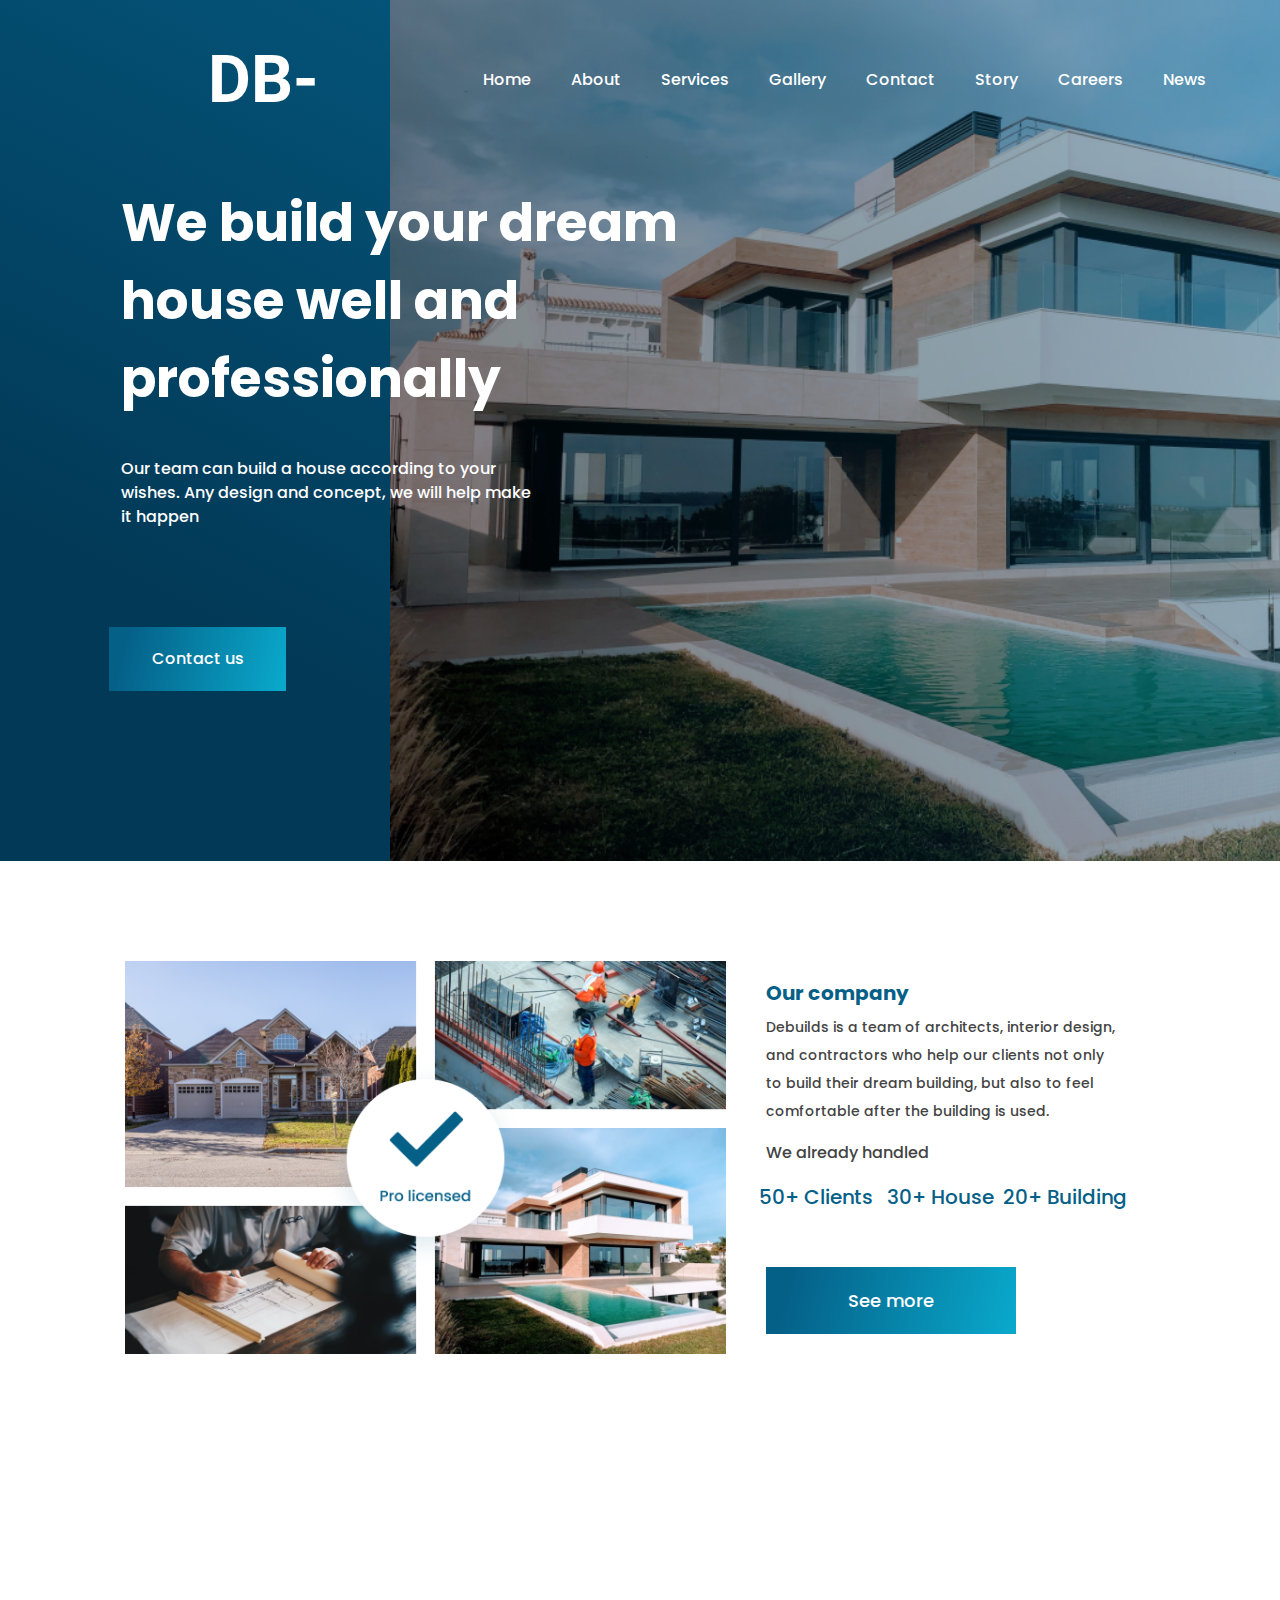
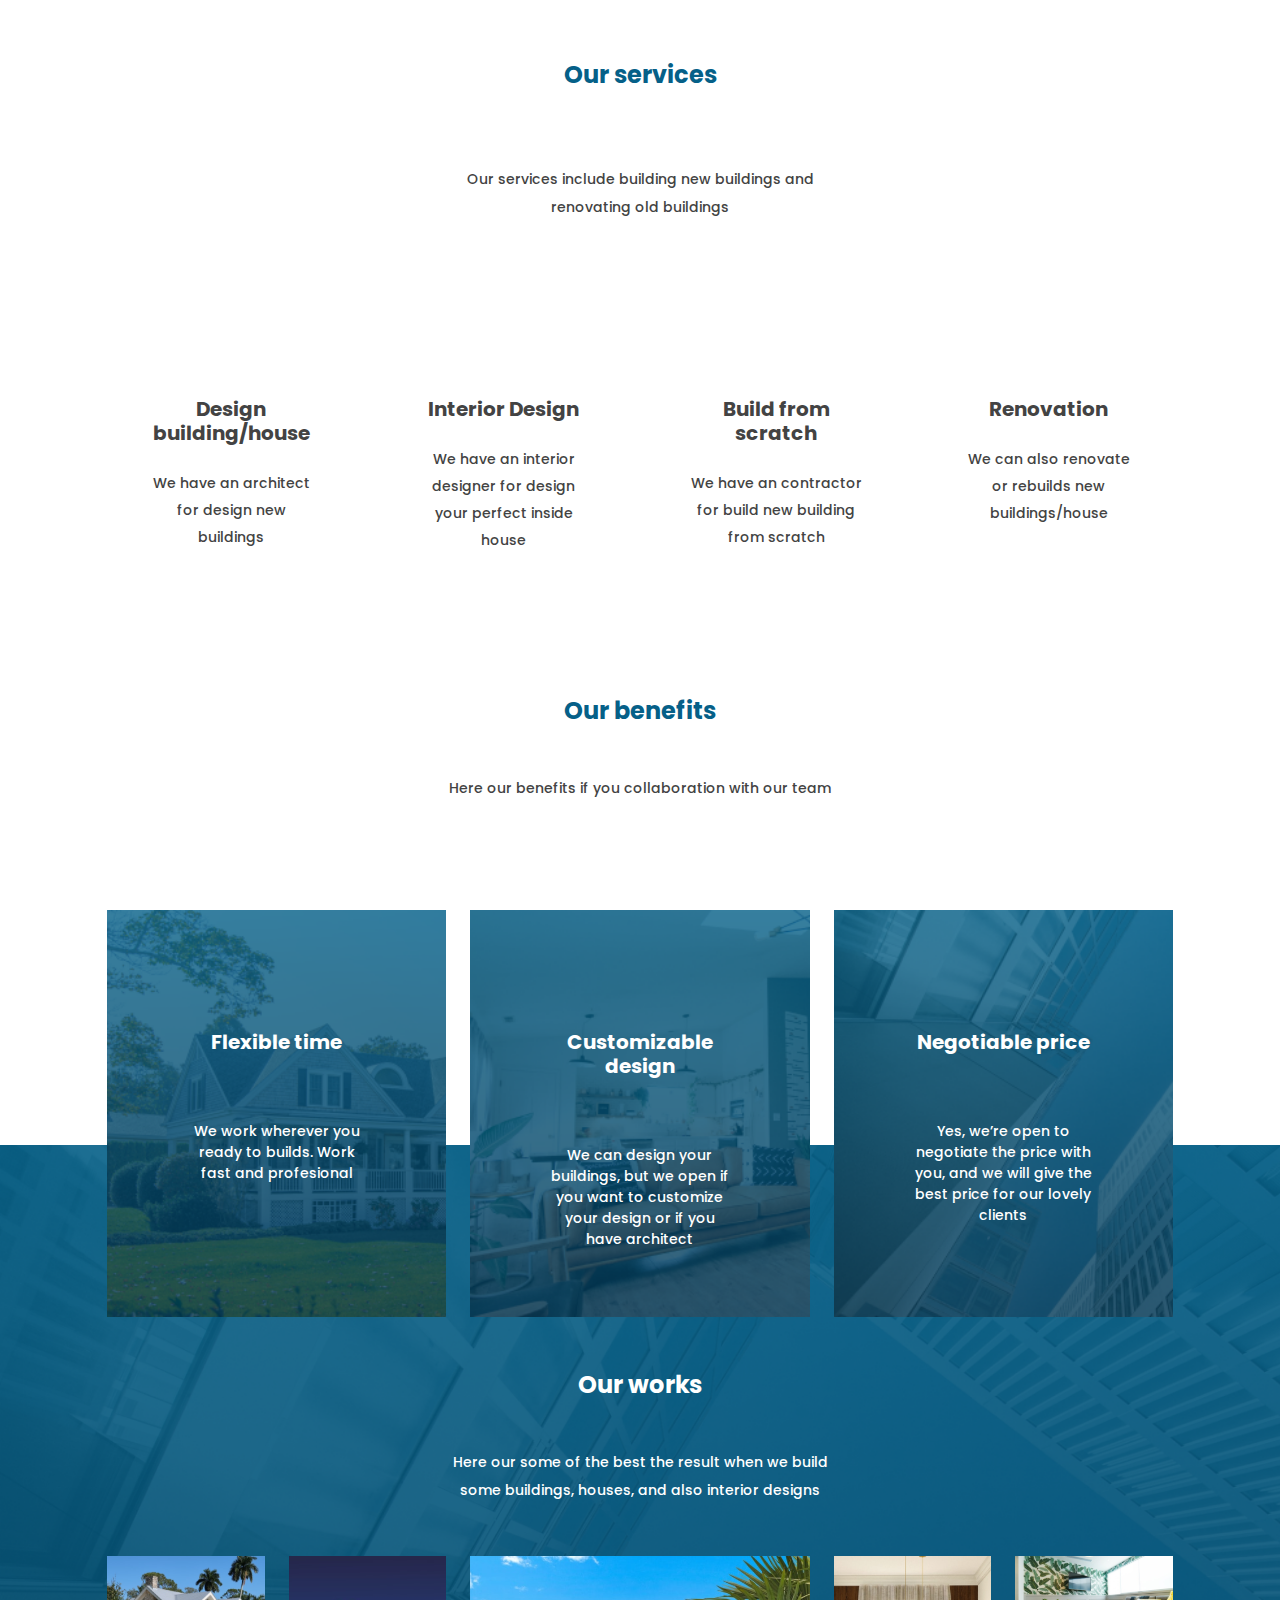
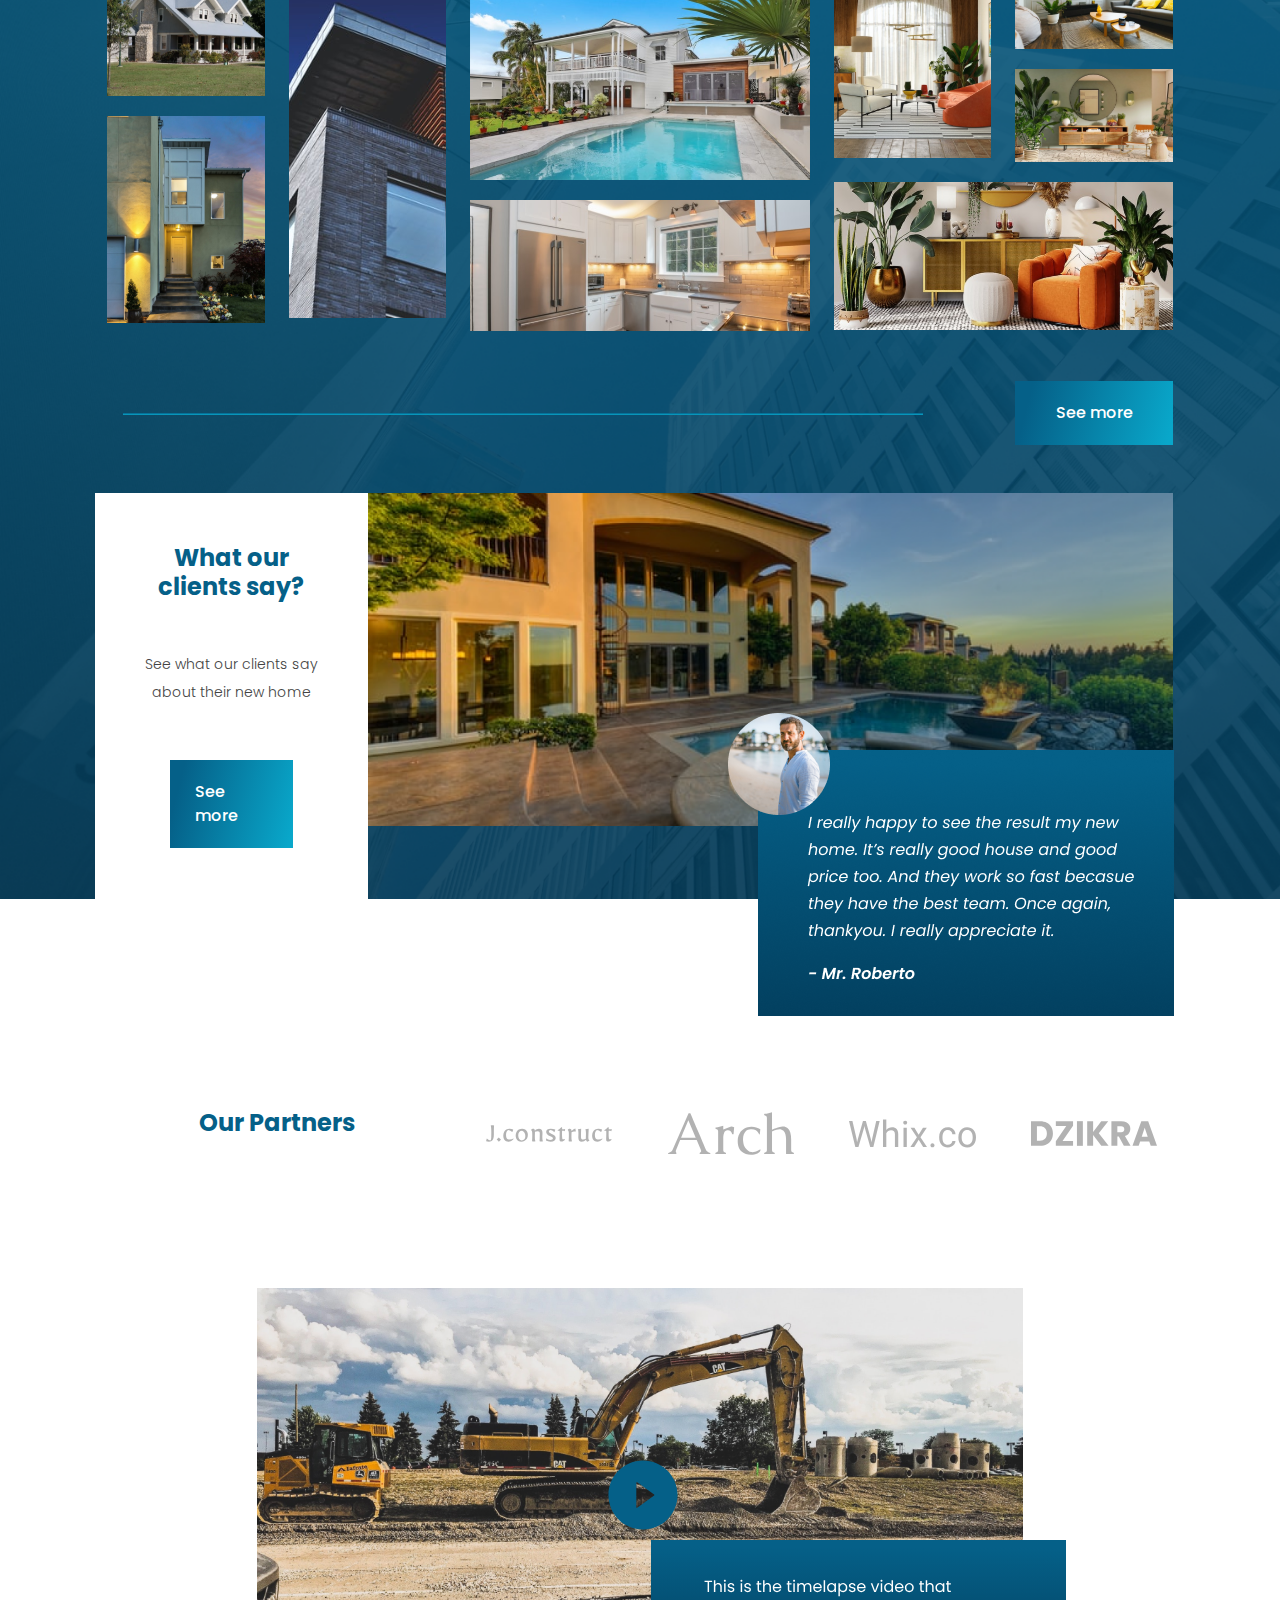
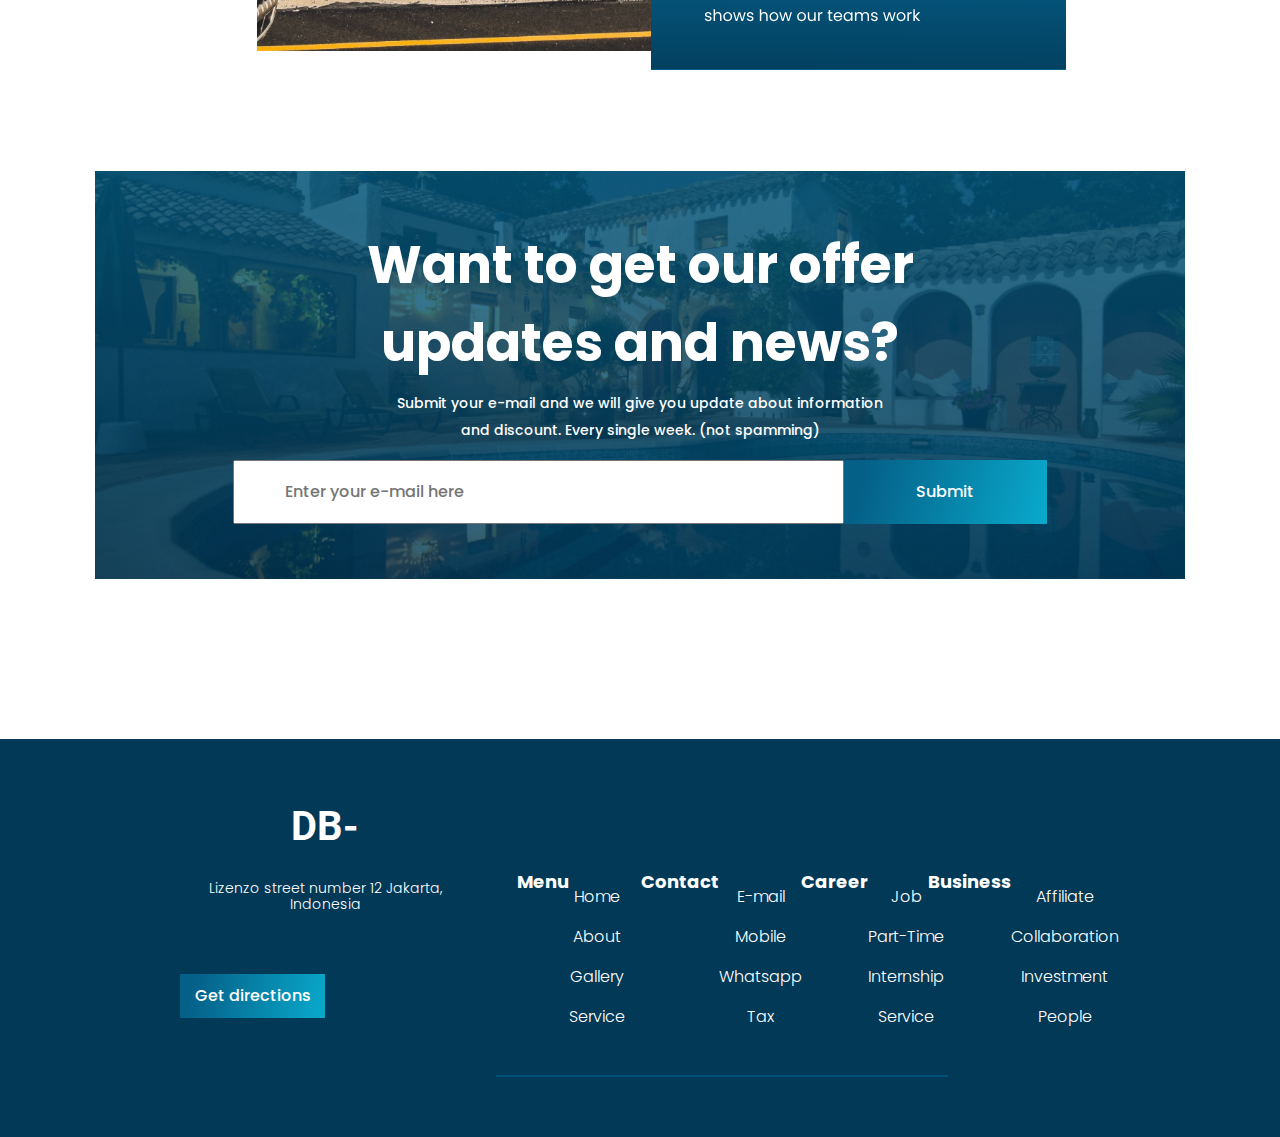
==== index.html @ b229e9e1 "last_save3" ====
<!DOCTYPE html>
<html lang="en">

<head>
    <meta charset="UTF-8">
    <meta http-equiv="X-UA-Compatible" content="IE=edge">
    <meta name="viewport" content="width=device-width, initial-scale=1.0">
    <title>Home</title>
    <link rel="icon" href="images/icon.svg">
    <link rel="stylesheet" href="https://cdnjs.cloudflare.com/ajax/libs/font-awesome/6.1.1/css/all.min.css"
        integrity="sha512-KfkfwYDsLkIlwQp6LFnl8zNdLGxu9YAA1QvwINks4PhcElQSvqcyVLLD9aMhXd13uQjoXtEKNosOWaZqXgel0g=="
        crossorigin="anonymous" referrerpolicy="no-referrer" />
    <link rel="stylesheet" href="css/bootstrap.css">
    <link rel="stylesheet" href="css/style.css">
</head>

<!-- asdasdasd -->

<body>

    <header>
        <div class="bfr w-100 h-100 position-relative">
            <nav class="nav d-flex justify-content-center">
                <div class="desktop-menu">
                    <div class="container-fluid d-flex justify-content-between align-items-center">
                        <div class="icon">DB-</div>
                        <div class="nav-menu">
                            <ul class="d-flex">
                                <li><a href="index.html">Home</a></li>
                                <li><a href="about.html">About</a></li>
                                <li><a href="services.html">Services</a></li>
                                <li><a href="gallery.html">Gallery</a></li>
                                <li><a href="details.html">Contact</a></li>
                                <li><a href="story.html">Story</a></li>
                                <li><a href="career.html">Careers</a></li>
                                <li><a href="news.html">News</a></li>
                            </ul>
                        </div>
                    </div>
                </div>
                <div class="phone-menu container-fluid">
                    <div class="icon">DB-</div>
                    <div class="p-nav">
                        <label for="checkbox"><i class="fa-solid fa-bars"></i></label>
                        <input type="checkbox" name="checkbox" id="checkbox">
                        <div class="p-nav-menu">
                            <ul>
                                <li><a href="index.html">Home</a></li>
                                <li><a href="about.html">About</a></li>
                                <li><a href="services.html">Services</a></li>
                                <li><a href="gallery.html">Gallery</a></li>
                                <li><a href="details.html">Contact</a></li>
                                <li><a href="story.html">Story</a></li>
                                <li><a href="career.html">Careers</a></li>
                                <li><a href="news.html">News</a></li>
                            </ul>
                        </div>
                    </div>
                </div>
            </nav>
            <div id="nav-wd" class="text container-fluid">
                <div class="row flex-column">
                    <div class="col-lg-7 col-md-12">
                        <h1>We build your dream house well and professionally</h1>
                    </div>
                    <div class="col-lg-5 col-md-8">
                        <p>Our team can build a house according to your wishes. Any design and concept, we will help make it
                            happen</p>
                    </div>
                    <div class="col-lg-2 col-md-5 custom-btn"><a href="#">Contact us</a></div>
                </div>
            </div>
        </div>
    </header>

    <section class="company">
        <div class="container-fluid ">
            <div class="row">
                <div class="col-lg-7 col-md-12 col-sm-12">
                    <img src="images/IMG.png" alt="">
                </div>
                <div class="col-lg-5 col-md-12 .col-sm-12">
                    <div class="company-text">
                        <h4 class="big">Our company</h4>
                        <p>Debuilds is a team of architects, interior design, and contractors who help our clients not
                            only to build their dream building, but also to feel comfortable after the building is used.
                        </p>
                        <span>We already handled</span>
                        <div class="row text-center">
                            <div class="col-4 big">
                                <h4>50+ Clients</h4>
                            </div>
                            <div class="col-4 big">
                                <h4>30+ House</h4>
                            </div>
                            <div class="col-4 big">
                                <h4>20+ Building</h4>
                            </div>
                        </div>
                        <div class="custom-btn">See more</div>
                    </div>
                </div>
            </div>
        </div>
    </section>

    <section class="services">
        <div class="container-fluid">
            <div class="row">
                <div class="col-12 text-center">
                    <h4 class="big">Our services</h4>
                </div>
                <div class="text-serv">
                    <p>Our services include building new buildings and renovating old buildings</p>
                </div>
            </div>
            <div class="serv-cards">
                <div class="row">
                    <div class="card col-lg-3 col-md-6 col-sm-12">
                        <div class="logo"><i class="fa-solid fa-pen-ruler"></i></div>
                        <h3>Design building/house</h3>
                        <p>We have an architect for design new buildings</p>
                    </div>
                    <div class="card col-lg-3 col-md-6 col-sm-12">
                        <div class="logo"><i class="fa-solid fa-couch"></i></i></div>
                        <h3>Interior Design</h3>
                        <p>We have an interior designer for design your perfect inside house</p>
                    </div>
                    <div class="card col-lg-3 col-md-6 col-sm-12">
                        <div class="logo"><i class="fa-solid fa-building"></i></div>
                        <h3>Build from scratch</h3>
                        <p>We have an contractor for build new building from scratch</p>
                    </div>
                    <div class="card col-lg-3 col-md-6 col-sm-12">
                        <div class="logo"><i class="fa-solid fa-screwdriver-wrench"></i></div>
                        <h3>Renovation</h3>
                        <p>We can also renovate or rebuilds new buildings/house</p>
                    </div>
                </div>
            </div>
        </div>
    </section>

    <section class="benefits">
        <div class="container-fluid">
            <div class="row">
                <div class="col-12 text-center">
                    <h4 class="big">Our benefits</h4>
                </div>
                <div class="text-serv">
                    <p>Here our benefits if you collaboration with our team</p>
                </div>
            </div>

            <div id="cd-b" class="row">
                <div class="col-md-4 col-sm-12">
                    <div id="cd-1" class="card-ben">
                        <div class="icon-card"><i class="fa-solid fa-circle-check"></i></div>
                        <h4 class="big">Flexible time</h4>
                        <p>We work wherever you ready to builds. Work fast and profesional</p>
                    </div>
                </div>
                <div class="col-md-4 col-sm-12">
                    <div id="cd-2" class="card-ben">
                        <div class="icon-card"><i class="fa-solid fa-circle-check"></i></div>
                        <h4 class="big">Customizable design</h4>
                        <p>We can design your buildings, but we open if you want to customize your design or if you have
                            architect</p>
                    </div>
                </div>
                <div class="col-md-4 col-sm-12">
                    <div id="cd-3" class="card-ben">
                        <div class="icon-card"><i class="fa-solid fa-circle-check"></i></div>
                        <h4 class="big">Negotiable price</h4>
                        <p>Yes, we’re open to negotiate the price with you, and we will give the best price for our
                            lovely clients</p>
                    </div>
                </div>
            </div>
        </div>
    </section>

    <section class="demo">
        <div class="container-fluid">
            <div class="row">
                <div class="col-12 text-center">
                    <h4 class="big">Our works</h4>
                </div>
                <div class="text-serv mb-5">
                    <p>Here our some of the best the result when we build some buildings, houses, and also interior
                        designs</p>
                </div>
            </div>
            <div class="row">
                <div class="col-4">
                    <div class="row">
                        <div id="1st" class="col-6">
                            <div class="row">
                                <div class="col-12"><img src="images/p1.svg" class="w-100" alt=""></div>
                                <div class="col-12 btmbx"><img src="images/p3.svg" class="w-100" alt=""></div>
                            </div>
                        </div>
                        <div class="col-6">
                            <img class="w-100" src="images/p2.svg" alt="">
                        </div>
                    </div>
                </div>
                <div class="col-4">
                    <div class="row">
                        <div class="col-12"><img src="images/p4.svg" class="w-100" alt=""></div>
                        <div class="col-12 btmbx"><img src="images/p5.svg" class="w-100" alt=""></div>
                    </div>
                </div>
                <div class="col-4">
                    <div class="row">
                        <div class="col-6"><img src="images/p6.svg" class="w-100" alt=""></div>
                        <div class="col-6">
                            <div class="row">
                                <div class="col-12"><img src="images/p7.svg" class="w-100" alt=""></div>
                                <div class="col-12 btmbx"><img src="images/p9.svg" class="w-100" alt=""></div>
                            </div>
                        </div>
                        <div class="col-12 btmbx"><img src="images/p8.svg" class="w-100" alt=""></div>
                    </div>
                </div>
            </div>

            <div class="row">
                <div class="col-10"></div>
                <div class="col-2">
                    <div id="btn1" class="custom-btn">See more</div>
                </div>
            </div>

            <div class="demo-banner mt-5">
                <div id="box2" class="row">
                    <div class="col-3">
                        <div id="boxwh" class="row">
                            <div class="col-12 text-center">
                                <h4 class="big">What our clients say?</h4>
                            </div>
                            <div class="text-serv">
                                <p>See what our clients say about their new home</p>
                            </div>
                            <div class="col-12 d-flex justify-content-center">
                                <div class="col-8">
                                    <div class="custom-btn">See more</div>
                                </div>
                            </div>
                        </div>
                    </div>
                    <div id="bannerpht" class="col-9"><img src="images/demobanner.png" class="w-100" alt=""></div>
                </div>
            </div>
        </div>




    </section>

    <section class="partners">
        <div class="container-fluid">
            <div class="row">
                <div class="col-md-4 col-sm-12">
                    <h4>Our Partners</h4>
                </div>
                <div class="col-md-2 col-sm-12 d-flex justify-content-center"><img src="images/J.construct.svg" alt="">
                </div>
                <div class="col-md-2 col-sm-12 d-flex justify-content-center"><img src="images/Arch.svg" alt=""></div>
                <div class="col-md-2 col-sm-12 d-flex justify-content-center"><img src="images/Whix.co.svg" alt="">
                </div>
                <div class="col-md-2 col-sm-12 d-flex justify-content-center"><img src="images/DZIKRA.svg" alt="">
                </div>
            </div>
            <div class="crane"><img id="player" src="images/player.svg" alt=""><img class="w-100" src="images/crane.png"
                    alt=""></div>
        </div>
    </section>

    <section class="email">
        <div class="container-fluid">
            <div class="row">
                <div class="banner-email">
                    <div class="ban-e-h">
                        <h1>Want to get our offer updates and news?</h1>
                    </div>
                    <div class="ban-e-t">
                        <p>Submit your e-mail and we will give you update about information and discount. Every single week.
                            (not spamming)</p>
                    </div>
                        <div id="econt" class="container">
                            <div class="row">
                                <div class="col-9"><input class="h-100 w-100" placeholder="Enter your e-mail here" type="email"></div>
                                <div class="col-3"><div id="ebtn" class="h-100 w-100 custom-btn">Submit</div></div>
                            </div>
                        </div>
                </div>
            </div>
        </div>
    </section>

    <footer>
        <div class="container-fluid">
            <div class="row">
                <div class="col-lg-4 col-md-4 col-sm-12">
                    <div class="footer-logo">
                        <div class="logo">DB-</div>
                        <p>Lizenzo street number 12
                            Jakarta, Indonesia</p>
                            <div class="custom-btn">
                                Get directions
                            </div>
                    </div>
                </div>
                <div id="f-menu" class="col-lg-8 col-md-8 col-sm-12">
                    <div class="row">
                        <div class="col-lg-3 col-md-6 col-sm-12">
                            <h2>Menu</h2>
                            <ul>
                                <li>Home</li>
                                <li>About</li>
                                <li>Gallery</li>
                                <li>Service</li>
                            </ul>
                        </div>
                        <div class="col-lg-3 col-md-6 col-sm-12">
                            <h2>Contact</h2>
                            <ul>
                                <li>E-mail</li>
                                <li>Mobile</li>
                                <li>Whatsapp</li>
                                <li>Tax</li>
                            </ul>
                        </div>
                        <div class="col-lg-3 col-md-6 col-sm-12">
                            <h2>Career</h2>
                            <ul>
                                <li>Job</li>
                                <li>Part-Time</li>
                                <li>Internship</li>
                                <li>Service</li>
                            </ul>
                        </div>
                        <div class="col-lg-3 col-md-6 col-sm-12">
                            <h2>Business</h2>
                            <ul>
                                <li>Affiliate</li>
                                <li>Collaboration</li>
                                <li>Investment</li>
                                <li>People</li>
                            </ul>
                        </div>
                    </div>
                </div>
            </div>
        </div>
    </footer>

</body>

<script src="https://cdn.jsdelivr.net/npm/@popperjs/core@2.9.2/dist/umd/popper.min.js"
    integrity="sha384-IQsoLXl5PILFhosVNubq5LC7Qb9DXgDA9i+tQ8Zj3iwWAwPtgFTxbJ8NT4GN1R8p"
    crossorigin="anonymous"></script>
<script src="https://cdn.jsdelivr.net/npm/bootstrap@5.0.2/dist/js/bootstrap.min.js"
    integrity="sha384-cVKIPhGWiC2Al4u+LWgxfKTRIcfu0JTxR+EQDz/bgldoEyl4H0zUF0QKbrJ0EcQF"
    crossorigin="anonymous"></script>

</html>


<!-- https://www.figma.com/file/3v6UgQ3bYsGcLcWePmoFtA/DB1?node-id=0%3A1 -->
---- css/style.css ----
* {
  margin: 0;
  padding: 0;
  -webkit-box-sizing: border-box;
          box-sizing: border-box;
  text-decoration: none !important;
  list-style: none;
  font-family: Poppins-Medium;
}

@font-face {
  font-family: Roboto-Bold;
  src: url(../fonts/Roboto-Bold.ttf);
}

@font-face {
  font-family: Poppins-Regular;
  src: url(../fonts/Poppins-Regular.ttf);
}

@font-face {
  font-family: Poppins-Medium;
  src: url(../fonts/Poppins-Medium.ttf);
}

@font-face {
  font-family: Poppins-Light;
  src: url(../fonts/Poppins-Light.ttf);
}

@font-face {
  font-family: Poppins-Bold;
  src: url(../fonts/Poppins-Bold.ttf);
}

@font-face {
  font-family: Poppins-Italic;
  src: url(../fonts/Poppins-Italic.ttf);
}

@font-face {
  font-family: Poppins-Bitalic;
  src: url(../fonts/Poppins-BoldItalic.ttf);
}

.big {
  font-size: 24px;
  font-family: Poppins-Bold;
  color: #056088;
}

.custom-btn {
  background: linear-gradient(104.58deg, #056088 10.57%, #09a7ca 96.62%);
  padding: 22px 33px;
  display: -webkit-box;
  display: -ms-flexbox;
  display: flex;
  -webkit-box-pack: center;
      -ms-flex-pack: center;
          justify-content: center;
  cursor: pointer;
}

.custom-btn a {
  color: #fff;
  font-size: 16px;
}

.custom-btn:hover {
  background: linear-gradient(104.58deg, #09a7ca 10.57%, #056088 96.62%);
}

.bg {
  background-size: cover !important;
}

.text-serv {
  display: -webkit-box;
  display: -ms-flexbox;
  display: flex;
  -webkit-box-pack: center;
      -ms-flex-pack: center;
          justify-content: center;
  width: 100%;
  color: #434343;
}

.text-serv p {
  width: 400px;
  text-align: center;
  line-height: 28px;
}

.card-ben {
  height: 100%;
  background: url("../images/ben1.png");
  background-size: cover;
}

.card-ben h4,
.card-ben p,
.card-ben i {
  color: #fff;
}

#cd-2 {
  background: url("../images/ben2.png");
  background-size: cover;
}

#cd-3 {
  background: url("../images/ben3.png");
  background-size: cover;
}

footer {
  background: #023957;
  color: #fff;
}

.about2 {
  background: url("../images/bgabout.png");
  background-size: cover;
}

.about2txt .big {
  color: #fff;
}

.about2txt p {
  color: #fff !important;
}

#career-text i {
  padding-right: 10px;
  color: #434343;
}

#career-text p {
  color: #434343;
}

.bfr {
  padding-bottom: 30px;
}

.bg {
  padding-bottom: 30px;
}

header {
  background: url("../images/header-banner.png");
  background-size: cover;
}

.desktop-menu {
  display: none;
}

.phone-menu {
  display: -webkit-box;
  display: -ms-flexbox;
  display: flex;
  font-size: 45px;
  -webkit-box-pack: justify;
      -ms-flex-pack: justify;
          justify-content: space-between;
  background: linear-gradient(26.47deg, #023957 22.58%, #056088 94.16%);
  color: #fff;
  position: relative;
}

#checkbox {
  display: none;
}

.p-nav-menu {
  display: none;
  font-size: 18px;
  position: absolute;
  left: 0px;
  width: 100%;
}

#checkbox:checked ~ .p-nav-menu {
  display: block !important;
}

.p-nav-menu ul {
  display: -webkit-box;
  display: -ms-flexbox;
  display: flex;
  -webkit-box-orient: vertical;
  -webkit-box-direction: normal;
      -ms-flex-direction: column;
          flex-direction: column;
  width: 100%;
  padding: 0;
  max-height: 0;
  margin: 0;
}

.p-nav-menu ul li {
  display: -webkit-box;
  display: -ms-flexbox;
  display: flex;
  background: linear-gradient(26.47deg, #023957 22.58%, #056088 94.16%);
  padding: 20px 20px;
}

.p-nav-menu ul li a {
  color: #fff;
}

.text {
  background: #0239578f;
  padding: 0 !important;
  display: -webkit-box !important;
  display: -ms-flexbox !important;
  display: flex !important;
  -webkit-box-pack: center !important;
      -ms-flex-pack: center !important;
          justify-content: center !important;
  color: #fff;
}

.text .row {
  width: 100%;
}

.text h1 {
  display: block;
  padding: 25px 0;
}

.text p {
  padding: 15px 0;
}

.serv-cards {
  margin-top: 50px;
}

.card {
  background: linear-gradient(104.58deg, #056088 10.57%, #09a7ca81 96.62%);
  border: 0;
  border-radius: 0;
  margin-top: 5px;
  color: #fff;
}

.card .logo {
  font-size: 30px;
  display: -webkit-box;
  display: -ms-flexbox;
  display: flex;
  -webkit-box-pack: center;
      -ms-flex-pack: center;
          justify-content: center;
  padding: 20px 0;
}

.card h3,
.card p {
  text-align: center;
}

.demo {
  display: none;
}

.banner-email {
  background: url("../images/bgemail.png");
  background-size: cover;
  color: #fff;
}

.banner-email h1 {
  font-family: Poppins-Bold;
  text-align: center;
}

.banner-email p {
  text-align: center;
  font-family: Poppins-Medium;
}

#ebtn {
  margin: 0;
}

#econt [class*="col-"] {
  padding: 0;
}

#econt input::-webkit-input-placeholder {
  padding-left: 50px;
}

#econt input:-ms-input-placeholder {
  padding-left: 50px;
}

#econt input::-ms-input-placeholder {
  padding-left: 50px;
}

#econt input::placeholder {
  padding-left: 50px;
}

footer h2 {
  font-size: 24px;
  line-height: 40px;
  color: #fff;
  font-family: Poppins-Bold;
}

footer li {
  padding-top: 20px;
  font-family: Poppins-Light;
}

#news {
  background: url("../images/news1.png");
  background-size: cover;
}

.bg {
  background: url("../images/headerbg.png");
}

.gallerycard {
  -webkit-box-shadow: 0px 8px 30px 0px #02395726;
          box-shadow: 0px 8px 30px 0px #02395726;
}

.story-mid {
  background: url(../images/reviewbg.png);
  background-size: cover;
}

@media (max-width: 576px) {
  .container {
    margin: 0 !important;
  }
  .company {
    margin: 30px;
  }
  .company img {
    width: 100%;
  }
  .company-text span {
    display: block;
    padding-bottom: 20px;
  }
  .company .custom-btn {
    color: #fff;
    font-size: 20px;
    margin-top: 20px;
  }
  .card-ben {
    height: 300px;
    margin-top: 1em;
  }
  .card-ben .icon-card {
    display: -webkit-box;
    display: -ms-flexbox;
    display: flex;
    -webkit-box-pack: center;
        -ms-flex-pack: center;
            justify-content: center;
  }
  .card-ben i {
    margin-top: 1em;
    font-size: 60px;
    text-align: center;
  }
  .card-ben h4 {
    margin-top: 1em;
    text-align: center;
  }
  .card-ben p {
    padding: 0 0.6em;
    margin-top: 1em;
    text-align: center;
  }
  .partners h4 {
    margin-top: 30px;
    text-align: center;
    font-size: 24px;
    color: #056088;
    font-family: Poppins-Bold;
    margin-bottom: 30px;
  }
  .partners img {
    width: auto;
    margin-top: 20px;
  }
  .crane {
    display: none;
  }
  .banner-email {
    padding: 30px 0;
    margin-top: 60px;
    margin-bottom: 60px;
  }
  h1 {
    font-size: 40px;
  }
  p {
    font-size: 14px;
  }
  .email {
    margin-top: 30px;
    margin-bottom: 30px;
  }
  footer {
    padding: 20px 0;
  }
  footer .custom-btn {
    padding: 10px 10px;
    font-size: 14px;
    text-align: center;
    margin-top: 30px;
  }
  footer .col-sm-12 {
    text-align: center;
    display: -webkit-box;
    display: -ms-flexbox;
    display: flex;
    -webkit-box-pack: center;
        -ms-flex-pack: center;
            justify-content: center;
  }
  footer .col-sm-12 p {
    margin-top: 10px;
    width: 100%;
  }
  footer .col-sm-12 .custom-btn {
    font-size: 16px;
    color: #fff;
  }
  .footer-logo .logo {
    font-size: 40px;
    line-height: 55px;
    font-family: Roboto-Bold;
    color: #fff;
  }
  .footer-logo p {
    width: 80%;
    color: #fff;
    font-size: 14px;
    font-family: Poppins-light;
    line-height: 16px;
  }
  #f-menu {
    margin-top: 40px;
  }
  #f-menu .row .col-sm-12 {
    border-bottom: 2px solid #0080b754;
    padding: 30px 0;
  }
  #f-menu .row .col-sm-12:last-child {
    border-bottom: 0;
  }
  .about1img {
    padding: 20px 0;
  }
  .about1txt {
    padding: 10px 0px;
    display: -webkit-box;
    display: -ms-flexbox;
    display: flex;
    -webkit-box-orient: vertical;
    -webkit-box-direction: normal;
        -ms-flex-direction: column;
            flex-direction: column;
    -webkit-box-pack: center;
        -ms-flex-pack: center;
            justify-content: center;
  }
  .about1txt p {
    line-height: 18px;
    color: #434343;
  }
  .about1txt p:last-child {
    padding-top: 22px;
  }
  .about2 {
    padding: 0;
    margin-bottom: 20px;
  }
  .about2img {
    padding-bottom: 20px;
  }
  .about2txt {
    height: 100%;
    padding: 40px 0 40px;
    display: -webkit-box;
    display: -ms-flexbox;
    display: flex;
    -webkit-box-orient: vertical;
    -webkit-box-direction: normal;
        -ms-flex-direction: column;
            flex-direction: column;
    -webkit-box-pack: center;
        -ms-flex-pack: center;
            justify-content: center;
  }
  .about2txt h2 {
    padding-bottom: 20px;
    text-align: center;
  }
  .services {
    padding: 100px 0;
  }
  .services [class*="col-"] {
    padding: 0;
  }
  .services1txt {
    background: #f5f5f5;
    height: 100%;
    padding: 40px 0px;
    display: -webkit-box;
    display: -ms-flexbox;
    display: flex;
    -webkit-box-orient: vertical;
    -webkit-box-direction: normal;
        -ms-flex-direction: column;
            flex-direction: column;
  }
  .services1txt p {
    line-height: 27px;
    color: #434343;
  }
  .inputs {
    padding: 20px 50px;
  }
  .inputs .row .col-lg-6 {
    padding: 0;
  }
  .inputs input {
    width: 100%;
    padding: 12px 20px;
    border: 0;
    margin-top: 16px;
  }
  .inputs .custom-btn {
    color: #fff;
    margin-top: 14px;
  }
  textarea {
    border: 0;
    margin-top: 16px;
    padding: 20px 20px;
    resize: none;
    height: 150px;
  }
  .buttonsser {
    display: -webkit-box;
    display: -ms-flexbox;
    display: flex;
    -webkit-box-pack: center;
        -ms-flex-pack: center;
            justify-content: center;
  }
  .buttonsser .col-4 {
    color: #fff;
    margin-top: 1em;
    padding: 0 5px;
  }
  .buttonsser .custom-btn {
    padding: 16px 18px;
  }
  .gallery {
    margin-top: 20px;
  }
  .gallerycards .big {
    font-size: 18px;
    margin: 0;
  }
  .gallerycards h1 {
    padding-top: 20px;
  }
  .gallerycards p {
    margin: 0;
    padding-top: 30px;
  }
  .gallerycard {
    height: 100%;
  }
  .card-text {
    padding: 20px 20px;
  }
  .gallerycards .big {
    font-size: 18px;
    margin: 0;
  }
  .gallerycards p {
    margin: 0;
  }
  .gallerycards .custom-btn {
    margin-top: 20px;
    color: #fff;
  }
  .gallerycard {
    height: 100%;
    margin-top: 20px;
  }
  .card-text {
    padding: 20px 20px;
  }
  .news-text .row {
    height: 250px;
  }
  .news-text .row h1 {
    color: #fff;
    font-size: 20px;
  }
  .news-text .row p {
    font-size: 14px;
  }
  .up-detail {
    margin: 60px 0;
  }
  .up-detail .up-det p {
    color: #434343;
  }
  .up-detail .up-det span {
    font-size: 16px;
  }
  .up-detail .up-det-img {
    padding: 0 20px;
    margin-top: 30px;
  }
  .up-detail .detail-span {
    display: inline-block;
  }
  .up-detail .detail-span span {
    display: inline-block;
    padding: 0 15px;
  }
  .bot-det {
    padding: 20px 0;
  }
  .bot-det .row .col-sm-12 .bot-det-img {
    padding: 7.5px 0;
  }
  .bottom-detail {
    position: relative;
    padding-bottom: 60px;
    background: url(../images/detailsbg.png);
  }
  .bottom-detail h1 {
    text-align: center;
    font-family: Poppins-Bold;
    padding-bottom: 20px;
  }
  #career-card .gallerycard {
    height: 450px;
    margin-top: 20px;
  }
  .client {
    padding: 20px 22px;
  }
  .client .client-img {
    padding-bottom: 32px;
  }
  .client p {
    line-height: 27px;
    font-family: Poppins-Italic;
  }
  .client span {
    font-family: Poppins-Bitalic;
  }
  .client:hover {
    background: url(../images/clienthover.png);
    background-size: cover;
    color: #fff;
  }
  .story-mid {
    display: none;
  }
  .banner1 {
    background: url(../images/banner1bg.png);
    background-size: cover;
    color: #fff;
    padding: 30px;
  }
  .bannerdown {
    margin: 30px 0;
  }
  .banner2 {
    padding: 30px;
    color: #fff;
    background: url(../images/banner1bg.png);
    background-size: cover;
  }
}

@media (min-width: 576px) {
  .container {
    margin: 0 !important;
  }
  .company {
    margin: 30px;
  }
  .company img {
    width: 100%;
  }
  .company-text span {
    display: block;
    padding-bottom: 20px;
  }
  .company .custom-btn {
    color: #fff;
    font-size: 20px;
    margin-top: 20px;
  }
  .card-ben {
    height: 300px;
    margin-top: 1em;
  }
  .card-ben .icon-card {
    display: -webkit-box;
    display: -ms-flexbox;
    display: flex;
    -webkit-box-pack: center;
        -ms-flex-pack: center;
            justify-content: center;
  }
  .card-ben i {
    margin-top: 1em;
    font-size: 60px;
    text-align: center;
  }
  .card-ben h4 {
    margin-top: 1em;
    text-align: center;
  }
  .card-ben p {
    padding: 0 0.6em;
    margin-top: 1em;
    text-align: center;
  }
  .partners h4 {
    margin-top: 30px;
    text-align: center;
    font-size: 24px;
    color: #056088;
    font-family: Poppins-Bold;
    margin-bottom: 30px;
  }
  .partners img {
    width: auto;
    margin-top: 20px;
  }
  .crane {
    display: none;
  }
  .banner-email {
    padding: 30px 0;
    margin-top: 60px;
    margin-bottom: 60px;
  }
  h1 {
    font-size: 40px;
  }
  p {
    font-size: 14px;
  }
  .email {
    margin-top: 30px;
    margin-bottom: 30px;
  }
  footer {
    padding: 20px 0;
  }
  footer .custom-btn {
    padding: 10px 10px;
    font-size: 14px;
    text-align: center;
    margin-top: 30px;
  }
  footer .col-sm-12 {
    text-align: center;
    display: -webkit-box;
    display: -ms-flexbox;
    display: flex;
    -webkit-box-pack: center;
        -ms-flex-pack: center;
            justify-content: center;
  }
  footer .col-sm-12 p {
    margin-top: 10px;
    width: 100%;
  }
  footer .col-sm-12 .custom-btn {
    font-size: 16px;
    color: #fff;
  }
  .footer-logo .logo {
    font-size: 40px;
    line-height: 55px;
    font-family: Roboto-Bold;
    color: #fff;
  }
  .footer-logo p {
    width: 80%;
    color: #fff;
    font-size: 14px;
    font-family: Poppins-light;
    line-height: 16px;
  }
  #f-menu {
    margin-top: 40px;
  }
  #f-menu .row .col-sm-12 {
    border-bottom: 2px solid #0080b754;
    padding: 30px 0;
  }
  #f-menu .row .col-sm-12:last-child {
    border-bottom: 0;
  }
  .about1img {
    padding: 20px 0;
  }
  .about1txt {
    padding: 10px 0px;
    display: -webkit-box;
    display: -ms-flexbox;
    display: flex;
    -webkit-box-orient: vertical;
    -webkit-box-direction: normal;
        -ms-flex-direction: column;
            flex-direction: column;
    -webkit-box-pack: center;
        -ms-flex-pack: center;
            justify-content: center;
  }
  .about1txt p {
    line-height: 18px;
    color: #434343;
  }
  .about1txt p:last-child {
    padding-top: 22px;
  }
  .about2 {
    padding: 0;
    margin-bottom: 20px;
  }
  .about2img {
    padding-bottom: 20px;
  }
  .about2txt {
    height: 100%;
    padding: 40px 0 40px;
    display: -webkit-box;
    display: -ms-flexbox;
    display: flex;
    -webkit-box-orient: vertical;
    -webkit-box-direction: normal;
        -ms-flex-direction: column;
            flex-direction: column;
    -webkit-box-pack: center;
        -ms-flex-pack: center;
            justify-content: center;
  }
  .about2txt h2 {
    padding-bottom: 20px;
    text-align: center;
  }
  .services {
    padding: 100px 0;
  }
  .services [class*="col-"] {
    padding: 0;
  }
  .services1txt {
    background: #f5f5f5;
    height: 100%;
    padding: 40px 0px;
    display: -webkit-box;
    display: -ms-flexbox;
    display: flex;
    -webkit-box-orient: vertical;
    -webkit-box-direction: normal;
        -ms-flex-direction: column;
            flex-direction: column;
  }
  .services1txt p {
    line-height: 27px;
    color: #434343;
  }
  .inputs {
    padding: 20px 50px;
  }
  .inputs .row .col-lg-6 {
    padding: 0;
  }
  .inputs input {
    width: 100%;
    padding: 12px 20px;
    border: 0;
    margin-top: 16px;
  }
  .inputs .custom-btn {
    color: #fff;
    margin-top: 14px;
  }
  textarea {
    border: 0;
    margin-top: 16px;
    padding: 20px 20px;
    resize: none;
    height: 150px;
  }
  .buttonsser {
    display: -webkit-box;
    display: -ms-flexbox;
    display: flex;
    -webkit-box-pack: center;
        -ms-flex-pack: center;
            justify-content: center;
  }
  .buttonsser .col-4 {
    color: #fff;
    margin-top: 1em;
    padding: 0 5px;
  }
  .buttonsser .custom-btn {
    padding: 16px 18px;
  }
  .gallery {
    margin-top: 20px;
  }
  .gallerycards .big {
    font-size: 18px;
    margin: 0;
  }
  .gallerycards h1 {
    padding-top: 20px;
  }
  .gallerycards p {
    margin: 0;
    padding-top: 30px;
  }
  .gallerycard {
    height: 100%;
  }
  .card-text {
    padding: 20px 20px;
  }
  .gallerycards .big {
    font-size: 18px;
    margin: 0;
  }
  .gallerycards p {
    margin: 0;
  }
  .gallerycards .custom-btn {
    margin-top: 20px;
    color: #fff;
  }
  .gallerycard {
    height: 100%;
    margin-top: 20px;
  }
  .card-text {
    padding: 20px 20px;
  }
  .news-text .row {
    height: 250px;
  }
  .news-text .row h1 {
    color: #fff;
    font-size: 20px;
  }
  .news-text .row p {
    font-size: 14px;
  }
  .up-detail {
    margin: 60px 0;
  }
  .up-detail .up-det p {
    color: #434343;
  }
  .up-detail .up-det span {
    font-size: 16px;
  }
  .up-detail .up-det-img {
    padding: 0 20px;
    margin-top: 30px;
  }
  .up-detail .detail-span {
    display: inline-block;
  }
  .up-detail .detail-span span {
    display: inline-block;
    padding: 0 15px;
  }
  .bot-det .row .col-sm-12 .bot-det-img {
    padding: 10px 0;
  }
  .bot-det {
    padding: 20px 0;
  }
  .bot-det .row .col-sm-12 .bot-det-img {
    padding: 7.5px 0;
  }
  #career-card .gallerycard {
    height: 450px;
    margin-top: 20px;
  }
  .client {
    padding: 20px 22px;
  }
  .client .client-img {
    padding-bottom: 32px;
  }
  .client p {
    line-height: 27px;
    font-family: Poppins-Italic;
  }
  .client span {
    font-family: Poppins-Bitalic;
  }
  .client:hover {
    background: url(../images/clienthover.png);
    background-size: cover;
    color: #fff;
  }
  .story-mid {
    display: none;
  }
  .banner1 {
    background: url(../images/banner1bg.png);
    background-size: cover;
    color: #fff;
    padding: 30px;
  }
  .bannerdown {
    margin: 30px 0;
  }
  .banner2 {
    padding: 30px;
    color: #fff;
    background: url(../images/banner1bg.png);
    background-size: cover;
  }
}

@media (min-width: 768px) {
  .bfr {
    padding-bottom: 170px;
  }
  .bg {
    padding-bottom: 170px;
  }
  header {
    overflow: hidden;
    position: relative;
    background: linear-gradient(26.47deg, #023957 22.58%, #056088 94.16%);
  }
  header .text {
    position: relative;
    z-index: 4;
    background: transparent;
  }
  header .text h1 {
    font-size: 52px;
    line-height: 78px;
    color: #fff;
    font-family: Poppins-Bold;
    padding-bottom: 16px;
  }
  header .text p {
    font-size: 16px;
    color: #fff;
    padding-bottom: 32px;
  }
  .bfr:before {
    content: "";
    position: absolute;
    top: 0;
    right: 0;
    width: 100%;
    background-repeat: no-repeat;
    background-size: cover;
    z-index: 3;
    height: 100%;
    background-image: url("../images/header-banner.png");
  }
  .desktop-menu {
    display: block;
  }
  .text {
    display: block;
  }
  nav {
    position: relative;
    z-index: 22;
    padding: 30px 0;
    color: #fff;
  }
  nav .container-fluid {
    margin: 0 30px !important;
  }
  nav .nav-menu {
    padding-right: 30px;
  }
  nav .nav-menu ul {
    gap: 15px;
    margin: 0 !important;
    padding: 0 !important;
  }
  nav .nav-menu ul li a {
    color: #fff;
  }
  nav .nav-menu .phone-menu {
    display: none;
  }
  .phone-menu {
    display: none;
  }
  .icon {
    font-size: 66px;
    font-family: Roboto-Bold;
  }
  .company-text span {
    display: block;
    padding-bottom: 50px;
  }
  .custom-btn {
    margin-top: 50px;
    padding: 20px 25px;
    color: #fff;
  }
  .container-fluid {
    padding: 0 90px;
  }
  .company-text {
    padding: 20px 0;
  }
  .company {
    margin-top: 50px;
    padding-bottom: 90px;
  }
  .card {
    background: #fff;
    border: 0;
    border: 0;
    padding: 30px 40px;
    color: #434343;
  }
  .card .logo {
    font-size: 40px;
  }
  .card h3 {
    padding-top: 20px;
    font-size: 20px;
    font-family: Poppins-Bold;
  }
  .card p {
    padding-top: 17px;
    line-height: 27px;
  }
  .card:hover {
    background: url("../images/hover.png");
    background-size: cover;
  }
  .card:hover i,
  .card:hover h3,
  .card:hover p {
    color: #fff;
  }
  .services {
    padding-bottom: 90px;
  }
  .serv-cards {
    padding-top: 30px;
  }
  .card-ben {
    height: 300px;
    display: -webkit-box;
    display: -ms-flexbox;
    display: flex;
    -webkit-box-orient: vertical;
    -webkit-box-direction: normal;
        -ms-flex-direction: column;
            flex-direction: column;
    -webkit-box-align: center;
        -ms-flex-align: center;
            align-items: center;
  }
  .card-ben i {
    margin-top: 20px;
    padding-top: 10px;
    font-size: 52px;
  }
  .card-ben h4 {
    font-size: 16px;
    margin-top: 20px;
    padding: 20px 0;
    text-align: center;
  }
  .card-ben p {
    font-size: 14px;
    text-align: center;
  }
  #cd-b {
    margin-top: 60px;
  }
  .partners {
    margin-top: 70px;
  }
  .partners img {
    width: 100%;
  }
  .crane {
    display: none;
  }
  .email {
    margin-top: 60px;
    margin-bottom: 60px;
  }
  .banner-email {
    margin-top: 20px;
    padding: 30px 0;
  }
  footer {
    padding: 60px 180px;
  }
  footer .container-fluid {
    padding: 0;
  }
  footer .custom-btn {
    width: 60%;
  }
  .footer-logo .logo {
    font-size: 66px;
    line-height: 77px;
    font-family: Roboto-Bold;
    color: #fff;
  }
  .footer-logo p {
    width: 60%;
    color: #fff;
    font-family: Poppins-light;
    line-height: 24px;
  }
  footer {
    padding: 60px 90px;
  }
  footer .container-fluid {
    padding: 0;
  }
  footer .custom-btn {
    font-size: 14px;
    text-align: center;
    margin-top: 30px;
    width: 60%;
  }
  .footer-logo .logo {
    font-size: 40px;
    line-height: 55px;
    font-family: Roboto-Bold;
    color: #fff;
  }
  .footer-logo p {
    padding-top: 16px;
    padding-bottom: 32px;
    width: 80%;
    color: #fff;
    font-size: 14px;
    font-family: Poppins-light;
    line-height: 16px;
  }
  footer h2 {
    font-size: 18px;
    line-height: 25px;
    color: #fff;
    font-family: Poppins-Bold;
  }
  footer li {
    padding-top: 5px;
    font-family: Poppins-Light;
  }
  .about1img {
    padding: 20px 0;
  }
  .about1txt {
    height: 100%;
    padding: 10px 0px;
    display: -webkit-box;
    display: -ms-flexbox;
    display: flex;
    -webkit-box-orient: vertical;
    -webkit-box-direction: normal;
        -ms-flex-direction: column;
            flex-direction: column;
    -webkit-box-pack: center;
        -ms-flex-pack: center;
            justify-content: center;
  }
  .about1txt p {
    line-height: 27px;
    color: #434343;
  }
  .about1txt p:last-child {
    padding-top: 32px;
  }
  .about2 {
    margin-bottom: 50px;
    padding-top: 30px;
    padding-bottom: 30px;
  }
  .about2txt {
    height: 100%;
    display: -webkit-box;
    display: -ms-flexbox;
    display: flex;
    -webkit-box-orient: vertical;
    -webkit-box-direction: normal;
        -ms-flex-direction: column;
            flex-direction: column;
    -webkit-box-pack: center;
        -ms-flex-pack: center;
            justify-content: center;
  }
  .about2txt h2 {
    text-align: center;
  }
  .about2txt p {
    padding: 40px 70px 0px;
    line-height: 27px;
  }
  .services {
    padding: 100px 0;
  }
  .services [class*="col-"] {
    padding: 0;
  }
  .gallery {
    padding: 60px 0;
  }
  .services1txt {
    background: #f5f5f5;
    height: 100%;
    padding: 40px 0px;
    display: -webkit-box;
    display: -ms-flexbox;
    display: flex;
    -webkit-box-orient: vertical;
    -webkit-box-direction: normal;
        -ms-flex-direction: column;
            flex-direction: column;
  }
  .services1txt p {
    line-height: 27px;
    color: #434343;
  }
  .inputs {
    padding: 20px 50px;
  }
  .inputs .row .col-lg-6:first-child {
    padding-right: 15px;
  }
  .inputs .row .col-lg-6:last-child {
    padding-left: 15px;
  }
  .inputs input {
    width: 100%;
    padding: 12px 20px;
    border: 0;
  }
  textarea {
    border: 0;
    margin-top: 16px;
    padding: 20px 20px;
    resize: none;
    height: 150px;
  }
  .buttonsser {
    display: -webkit-box;
    display: -ms-flexbox;
    display: flex;
    -webkit-box-pack: center;
        -ms-flex-pack: center;
            justify-content: center;
  }
  .buttonsser .row {
    width: 80%;
  }
  .services2 .col-4 {
    padding: 0 20px !important;
  }
  .card-text {
    padding: 30px 30px;
  }
  .card-text .custom-btn {
    margin-top: 30px;
  }
  .gallerycards .big {
    font-size: 18px;
    margin: 0;
  }
  .gallerycards p {
    margin: 0;
  }
  .gallerycard {
    height: 100%;
  }
  .card-text {
    padding: 20px 20px;
  }
  .gallery .container-fluid:last-child .gallerycards {
    margin-top: 60px !important;
  }
  .news-text .row {
    height: 250px;
  }
  .news-text .row h1 {
    color: #fff;
    font-size: 20px;
  }
  .news-text .row p {
    font-size: 14px;
  }
  .up-detail {
    margin: 100px 0;
  }
  .up-detail .up-det p {
    color: #434343;
  }
  .up-detail .up-det-img {
    padding: 0 20px;
    margin-top: 60px;
  }
  .bottom-detail {
    position: relative;
    padding-bottom: 60px;
  }
  .bottom-detail h1 {
    text-align: center;
    font-family: Poppins-Bold;
    padding-bottom: 20px;
  }
  .bottom-detail::before {
    position: absolute;
    content: "";
    bottom: 50%;
    width: 100%;
    z-index: -2;
    height: 350px !important;
    background: url(../images/detailsbg.png);
    background-size: cover;
  }
  #career-card .gallerycard {
    height: 450px;
    margin-top: 20px;
  }
  .client-review {
    padding: 100px 0;
  }
  .client {
    padding: 20px 22px;
  }
  .client .client-img {
    padding-bottom: 32px;
  }
  .client p {
    line-height: 27px;
    font-family: Poppins-Italic;
  }
  .client span {
    font-family: Poppins-Bitalic;
  }
  .client:hover {
    background: url(../images/clienthover.png);
    background-size: cover;
    color: #fff;
  }
  .client-photo {
    padding: 64px 60px;
  }
  .client-text {
    display: -webkit-box;
    display: -ms-flexbox;
    display: flex;
    -webkit-box-orient: vertical;
    -webkit-box-direction: normal;
        -ms-flex-direction: column;
            flex-direction: column;
    padding: 64px 168px;
    height: 100%;
    -webkit-box-pack: center;
        -ms-flex-pack: center;
            justify-content: center;
    color: #fff;
  }
  .client-text h1 {
    font-size: 24px;
    font-family: Poppins-Bold;
    padding-bottom: 16px;
  }
  .client-text p {
    font-family: Poppins-Light;
    font-size: 16px;
    line-height: 27px;
  }
  .client-photo {
    padding: 25px 240px;
  }
  .client-text {
    display: -webkit-box;
    display: -ms-flexbox;
    display: flex;
    -webkit-box-orient: vertical;
    -webkit-box-direction: normal;
        -ms-flex-direction: column;
            flex-direction: column;
    padding: 30px 0px;
    height: 100%;
    -webkit-box-pack: center;
        -ms-flex-pack: center;
            justify-content: center;
    color: #fff;
  }
  .client-text h1 {
    font-size: 24px;
    font-family: Poppins-Bold;
    padding-bottom: 16px;
  }
  .client-text p {
    font-family: Poppins-Light;
    font-size: 16px;
    line-height: 27px;
  }
  .our {
    padding: 0 !important;
    margin-bottom: 100px;
  }
  .bannerup {
    background: url(../images/banner1bg.png);
    background-size: cover;
    padding: 30px 60px;
  }
  .bannerdown {
    margin: 60px 0;
    background: url(../images/banner1bg.png);
    background-size: cover;
    padding: 30px 60px;
  }
  .banner1::before {
    display: none;
  }
  .banner2::before {
    display: none;
  }
  .banner-text {
    padding-left: 10%;
  }
  .banner-text h1 {
    color: #fff;
    font-family: Poppins-Bold;
    font-size: 24px;
    padding-bottom: 16px;
  }
  .banner-text p {
    font-family: Poppins-Light;
    font-size: 16px;
    line-height: 27px;
    color: #fff;
  }
}

@media (min-width: 992px) {
  .bfr {
    padding-bottom: 170px;
  }
  .bg {
    padding-bottom: 170px;
  }
  header {
    position: relative;
    background: linear-gradient(26.47deg, #023957 22.58%, #056088 94.16%);
  }
  header .text {
    position: relative;
    z-index: 4;
  }
  header .text h1 {
    font-size: 52px;
    line-height: 78px;
    color: #fff;
    font-family: Poppins-Bold;
    padding-bottom: 16px;
  }
  header .text p {
    font-size: 16px;
    color: #fff;
    padding-bottom: 32px;
  }
  .bfr:before {
    content: "";
    position: absolute;
    top: 0;
    right: 0;
    width: 69.5%;
    background-repeat: no-repeat;
    background-size: cover;
    z-index: 3;
    height: 103%;
    background-image: url("../images/header-banner.png");
  }
  nav {
    position: relative;
    z-index: 22;
    padding: 30px 0;
    color: #fff;
  }
  nav .container-fluid {
    margin: 0 82px !important;
  }
  nav .nav-menu ul {
    gap: 40px;
    margin: 0 !important;
    padding: 0 !important;
  }
  nav .nav-menu ul li a {
    color: #fff;
  }
  .icon {
    font-size: 66px;
    font-family: Roboto-Bold;
  }
  .company {
    margin-top: 100px;
    padding-bottom: 150px;
  }
  .company span {
    color: #434343;
    display: block;
    padding-bottom: 20px;
  }
  .company p {
    color: #434343;
    line-height: 28px;
  }
  .company .row [class*="col-"] {
    padding: 0;
  }
  .company .row h4 {
    font-size: 20px;
  }
  .company .custom-btn {
    margin-top: 50px;
    width: 250px;
    color: #fff;
    font-size: 18px;
  }
  .card-ben {
    height: 100%;
    padding: 35px 70px;
  }
  .card-ben i {
    padding-top: 10px;
    font-size: 52px;
  }
  .card-ben h4 {
    font-size: 20px;
    padding: 35px 0;
  }
  .card-ben p {
    padding-top: 10px;
    text-align: center;
  }
  .demo {
    display: -webkit-box;
    display: -ms-flexbox;
    display: flex;
    margin-top: 70px;
    position: relative;
  }
  .demo::before {
    content: "";
    position: absolute;
    background: url("../images/bg-big.png");
    background-size: cover;
    top: -20%;
    left: 0;
    height: 120%;
    width: 100%;
    z-index: -5;
  }
  .demo h4 {
    color: #fff;
  }
  .demo p {
    color: #fff;
  }
  .demo #btn1 {
    position: relative;
  }
  .demo #btn1::before {
    position: absolute;
    content: "";
    top: 50%;
    right: 250px;
    width: 800px;
    height: 2px;
    background: -webkit-gradient(linear, left top, left bottom, from(#056088), to(#09a7ca));
    background: linear-gradient(180deg, #056088 0%, #09a7ca 100%);
  }
  .demo .row .col-6 {
    height: -webkit-fit-content;
    height: -moz-fit-content;
    height: fit-content;
  }
  .demo-banner h4 {
    color: #056088;
  }
  .demo-banner p {
    font-family: Poppins-Light;
    color: #434343;
  }
  .btmbx {
    margin-top: 20px;
  }
  .services {
    padding-bottom: 90px;
  }
  .gallery {
    padding-bottom: 90px;
  }
  .text-serv p {
    padding-top: 40px;
    padding-bottom: 40px;
  }
  .text-serv {
    height: 100px;
  }
  #boxwh {
    background: #fff;
    padding: 51px 32px;
  }
  #box2 .col-9 {
    padding-left: 0;
  }
  #bannerpht {
    position: relative;
  }
  #bannerpht::after {
    position: absolute;
    content: "";
    background: url(../images/comment.png);
    right: 11px;
    top: 220px;
    width: 446px;
    height: 303px;
    z-index: 22;
  }
  .partners {
    margin-top: 180px;
  }
  .partners h4 {
    font-size: 24px;
    font-family: Poppins-Bold;
    color: #056088;
  }
  .partners img {
    width: 80%;
  }
  .crane {
    display: -webkit-box;
    display: -ms-flexbox;
    display: flex;
    margin-top: 100px;
    padding: 0 150px;
    position: relative;
  }
  .crane::after {
    content: "";
    position: absolute;
    background: url("../images/Explanation.svg");
    width: 415px;
    height: 130px;
    bottom: -5%;
    right: 10%;
  }
  #player {
    position: absolute;
    width: 70px;
    top: 45%;
    left: 47%;
  }
  .email {
    margin-top: 100px;
    margin-bottom: 100px;
  }
  #econt {
    padding: 0 150px;
  }
  .banner-email {
    padding: 55px 0;
  }
  .banner-email .ban-e-h {
    display: -webkit-box;
    display: -ms-flexbox;
    display: flex;
    -webkit-box-pack: center;
        -ms-flex-pack: center;
            justify-content: center;
  }
  .banner-email .ban-e-t {
    display: -webkit-box;
    display: -ms-flexbox;
    display: flex;
    -webkit-box-pack: center;
        -ms-flex-pack: center;
            justify-content: center;
  }
  .banner-email h1 {
    width: 600px;
    line-height: 78px;
    font-size: 52px;
  }
  .banner-email p {
    text-align: center;
    line-height: 27px;
    width: 500px;
  }
  footer {
    padding: 60px 180px;
  }
  footer .container-fluid {
    padding: 0;
  }
  footer .custom-btn {
    font-size: 14px;
    text-align: center;
    margin-top: 30px;
    width: 50%;
  }
  footer h1 {
    font-size: 24px;
    line-height: 40px;
    padding-bottom: 16px;
  }
  footer ul {
    padding-left: 0;
  }
  footer ul li {
    padding-top: 16px;
  }
  .about1img {
    padding: 100px 70px;
  }
  .about1txt {
    height: 100%;
    padding: 100px 0px;
    display: -webkit-box;
    display: -ms-flexbox;
    display: flex;
    -webkit-box-orient: vertical;
    -webkit-box-direction: normal;
        -ms-flex-direction: column;
            flex-direction: column;
    -webkit-box-pack: center;
        -ms-flex-pack: center;
            justify-content: center;
  }
  .about1txt p {
    line-height: 27px;
    color: #434343;
  }
  .about1txt p:last-child {
    padding-top: 32px;
  }
  .about2 {
    padding: 0;
    margin-bottom: 50px;
  }
  .about2img {
    padding: 20px 30px;
  }
  .about2txt {
    height: 100%;
    padding: 100px 0 40px;
    display: -webkit-box;
    display: -ms-flexbox;
    display: flex;
    -webkit-box-orient: vertical;
    -webkit-box-direction: normal;
        -ms-flex-direction: column;
            flex-direction: column;
    -webkit-box-pack: center;
        -ms-flex-pack: center;
            justify-content: center;
  }
  .about2txt h2 {
    text-align: start;
    padding: 0 100px;
  }
  .about2txt p {
    padding: 40px 100px 0px;
    line-height: 27px;
  }
  .services {
    padding: 100px 0;
  }
  .services [class*="col-"] {
    padding: 27px 47px;
  }
  .services1txt {
    background: #f5f5f5;
    height: 100%;
    padding: 40px 0px;
    display: -webkit-box;
    display: -ms-flexbox;
    display: flex;
    -webkit-box-orient: vertical;
    -webkit-box-direction: normal;
        -ms-flex-direction: column;
            flex-direction: column;
  }
  .services1txt p {
    line-height: 27px;
    color: #434343;
  }
  .inputs {
    padding: 20px 50px;
  }
  .inputs .row .col-lg-6:first-child {
    padding-right: 15px;
  }
  .inputs .row .col-lg-6:last-child {
    padding-left: 15px;
  }
  .inputs input {
    width: 100%;
    padding: 12px 20px;
    border: 0;
  }
  .services1txt p:last-child {
    padding-top: 32px;
  }
  .buttonsser {
    display: -webkit-box;
    display: -ms-flexbox;
    display: flex;
    -webkit-box-pack: center;
        -ms-flex-pack: center;
            justify-content: center;
  }
  .buttonsser .row {
    width: 50%;
  }
  .gallerycards .big {
    font-size: 18px;
    margin: 0;
  }
  .gallerycards h1 {
    padding-top: 20px;
  }
  .gallerycards p {
    margin: 0;
    padding-top: 30px;
  }
  .gallerycard {
    height: 100%;
  }
  .card-text {
    padding: 20px 20px;
  }
  .gallery .container-fluid:last-child .gallerycards {
    margin-top: 110px !important;
  }
  #news {
    height: 436px;
  }
  .up-detail {
    margin: 100px 0;
  }
  .up-detail .up-det p {
    color: #434343;
  }
  .up-detail .up-det-img {
    padding: 0 20px;
    margin-top: 0;
  }
  .bottom-detail {
    margin-top: 90px;
  }
  .client-photo {
    padding: 64px 60px;
  }
  .client {
    padding: 20px 22px;
    height: 375px;
    width: 415px;
  }
  .client .client-img {
    padding-bottom: 32px;
  }
  .client p {
    line-height: 27px;
    font-family: Poppins-Italic;
  }
  .client span {
    font-family: Poppins-Bitalic;
  }
  .client:hover {
    background: url(../images/clienthover.png);
    background-size: cover;
    color: #fff;
  }
  .banner1 {
    background: url(../images/banner1bg.png);
    background-size: cover;
    padding: 105px 95px;
    position: relative;
    overflow: hidden;
  }
  .banner1::before {
    content: "";
    display: -webkit-box;
    display: -ms-flexbox;
    display: flex;
    position: absolute;
    background: url(../images/banner1add.png);
    width: 56%;
    background-size: cover;
    height: 100%;
    top: 0;
    right: 56%;
    background-repeat: no-repeat;
  }
  .banner2 {
    margin-top: 60px;
    background: url(../images/banner1bg.png);
    background-size: cover;
    padding: 90px 85px;
    position: relative;
    overflow: hidden;
  }
  .banner2::before {
    content: "";
    display: -webkit-box;
    display: -ms-flexbox;
    display: flex;
    position: absolute;
    background: url(../images/banner2add.png);
    width: 50%;
    background-size: cover;
    height: 100%;
    top: 0;
    left: 55%;
    background-repeat: no-repeat;
  }
  .banner-text {
    padding-left: 10%;
  }
  .banner-text h1 {
    color: #fff;
    font-family: Poppins-Bold;
    font-size: 24px;
    padding-bottom: 16px;
  }
  .banner-text p {
    font-family: Poppins-Light;
    font-size: 16px;
    line-height: 27px;
    color: #fff;
  }
  .bannerup {
    background: none;
    padding: 30px 60px;
  }
  .bannerdown {
    background: none;
    padding: 30px 60px;
  }
  #nav-wd {
    padding: 0 109px !important;
  }
}

@media (min-width: 1200px) {
  .container-fluid {
    padding: 0 107px;
  }
  .company-text {
    padding: 20px 40px;
  }
}
/*# sourceMappingURL=style.css.map */
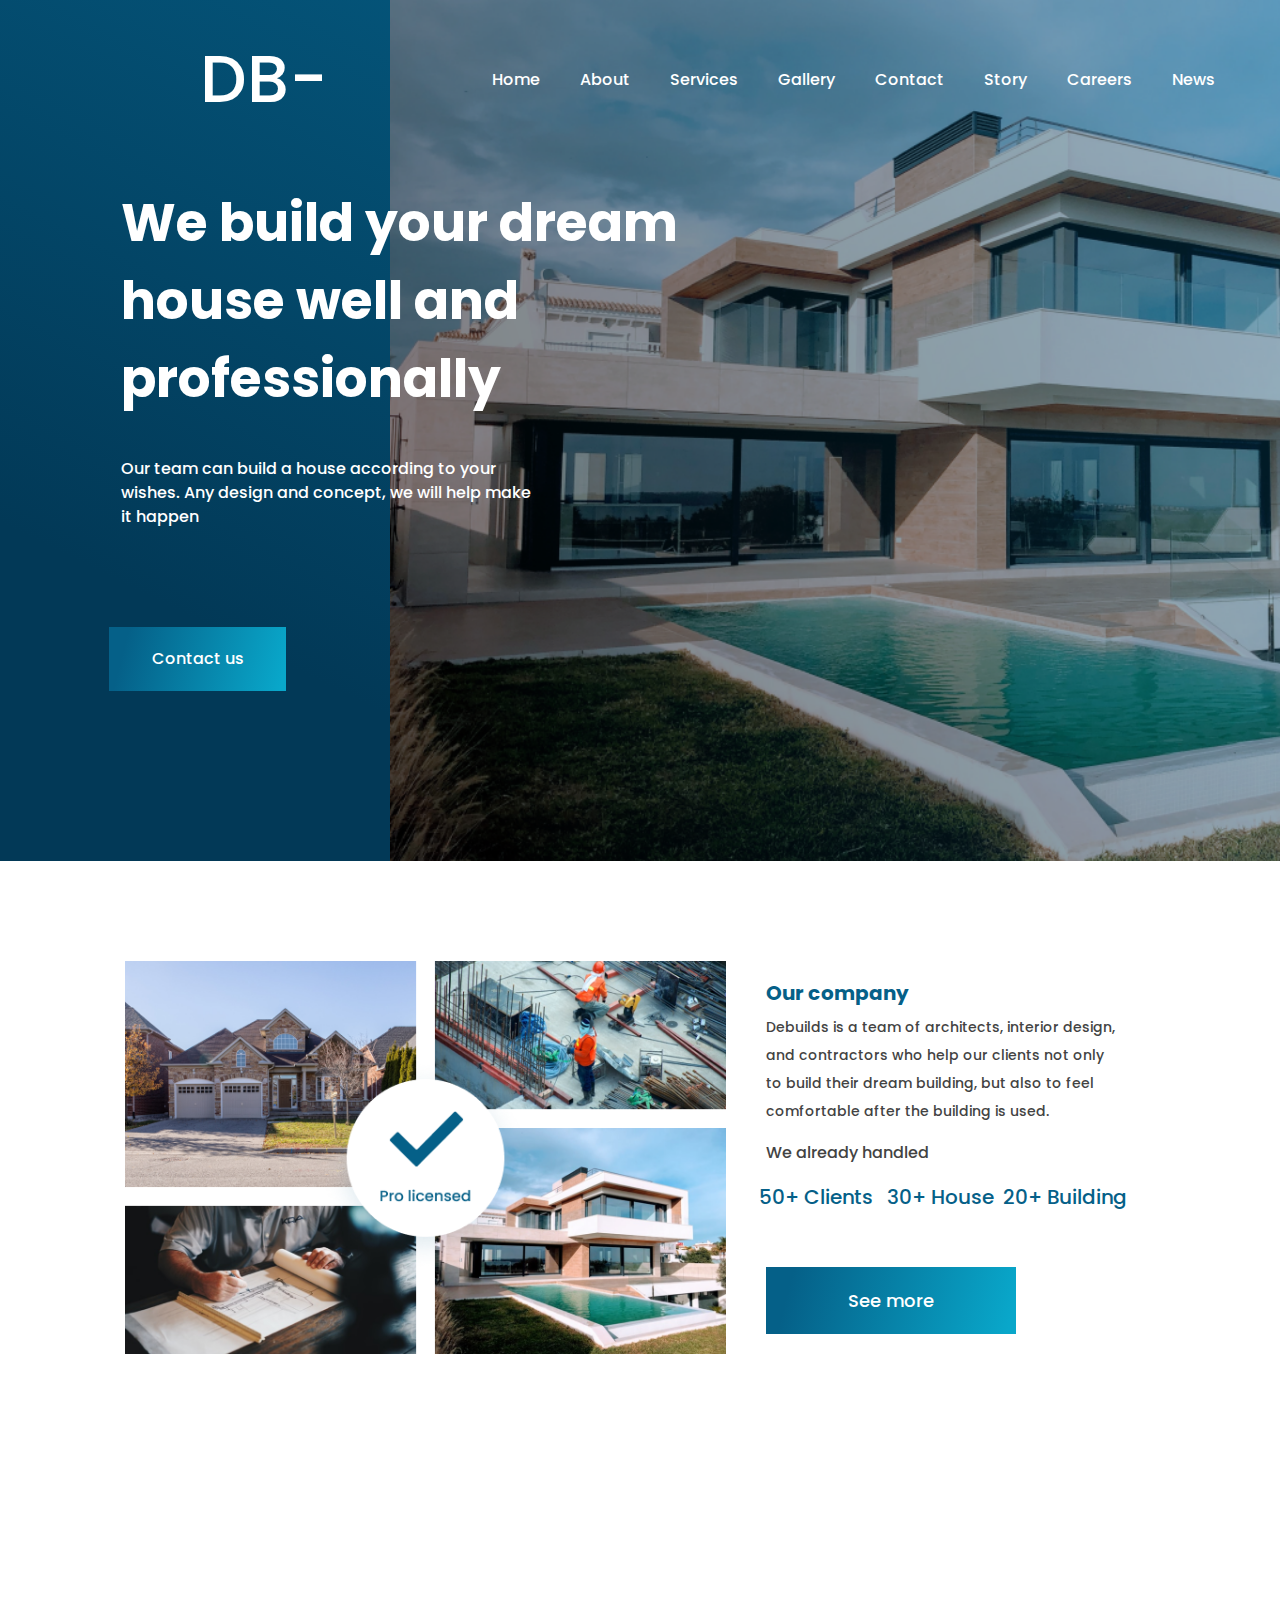
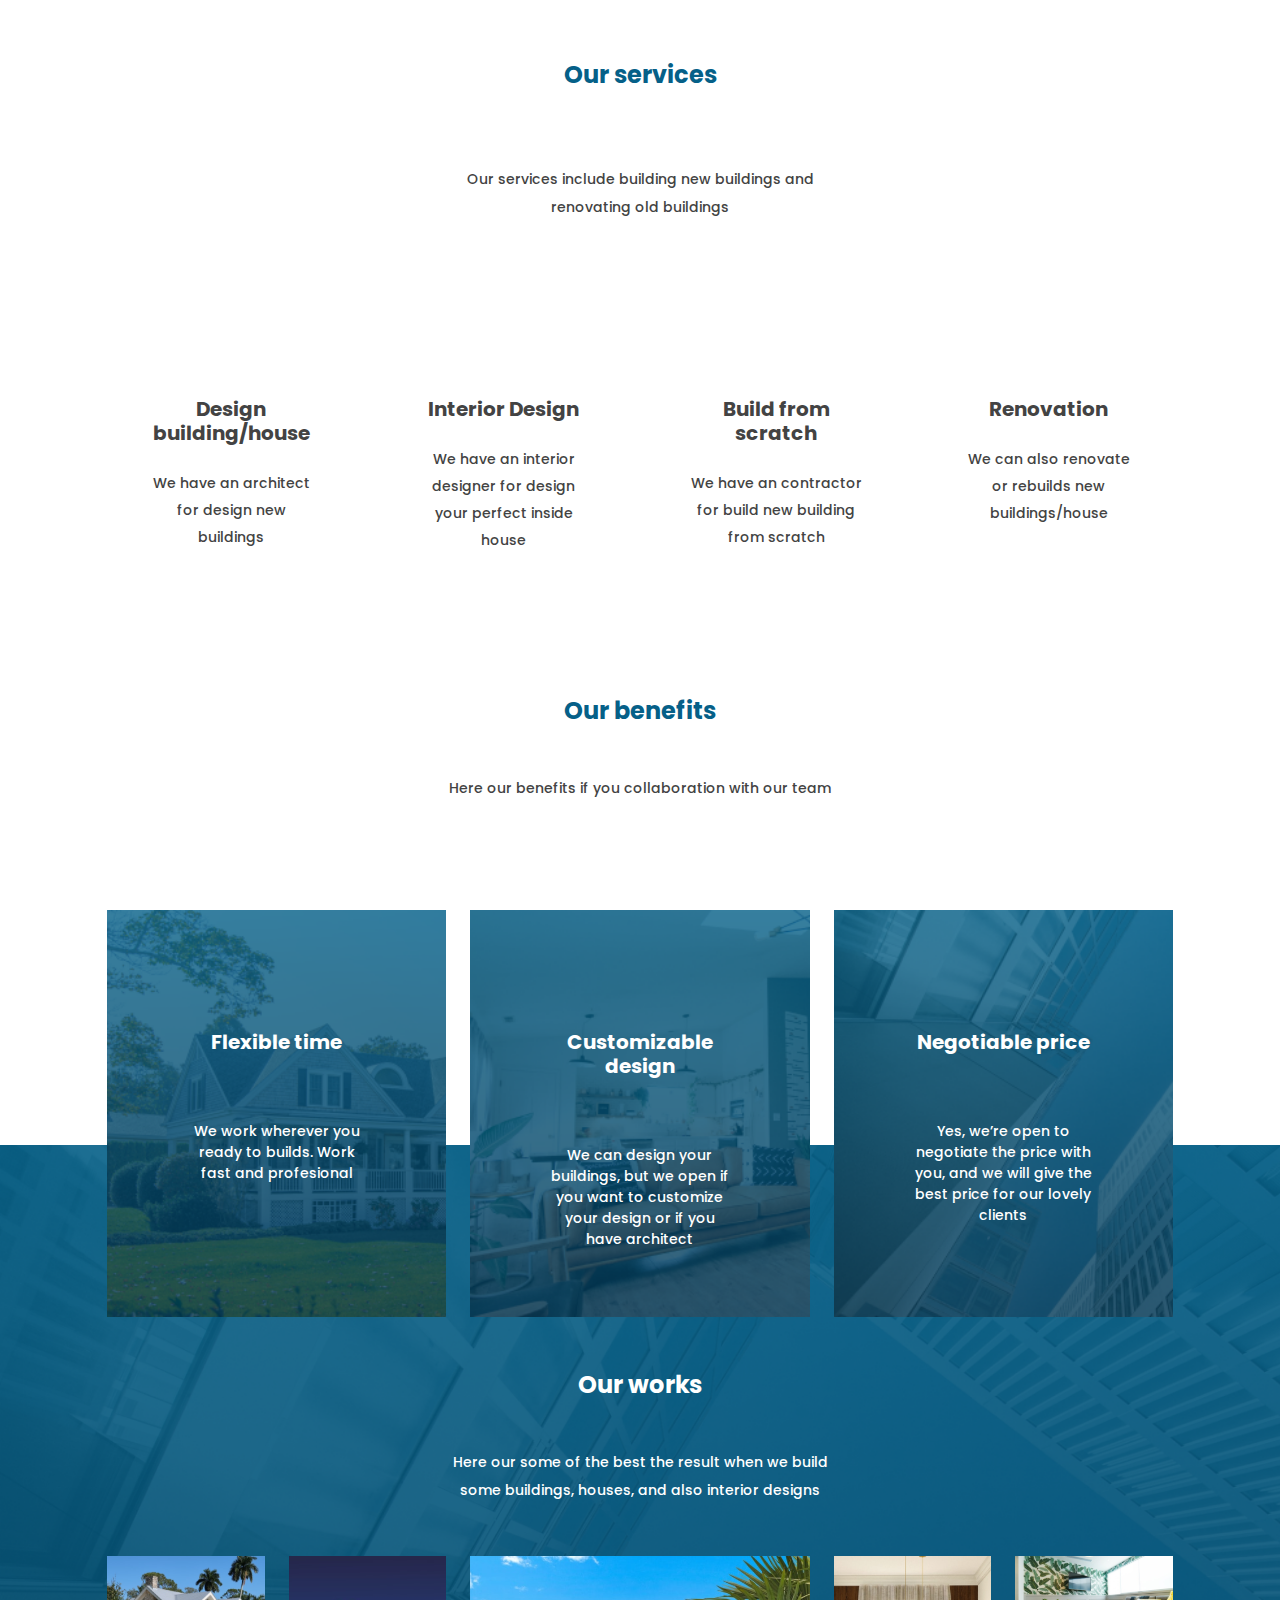
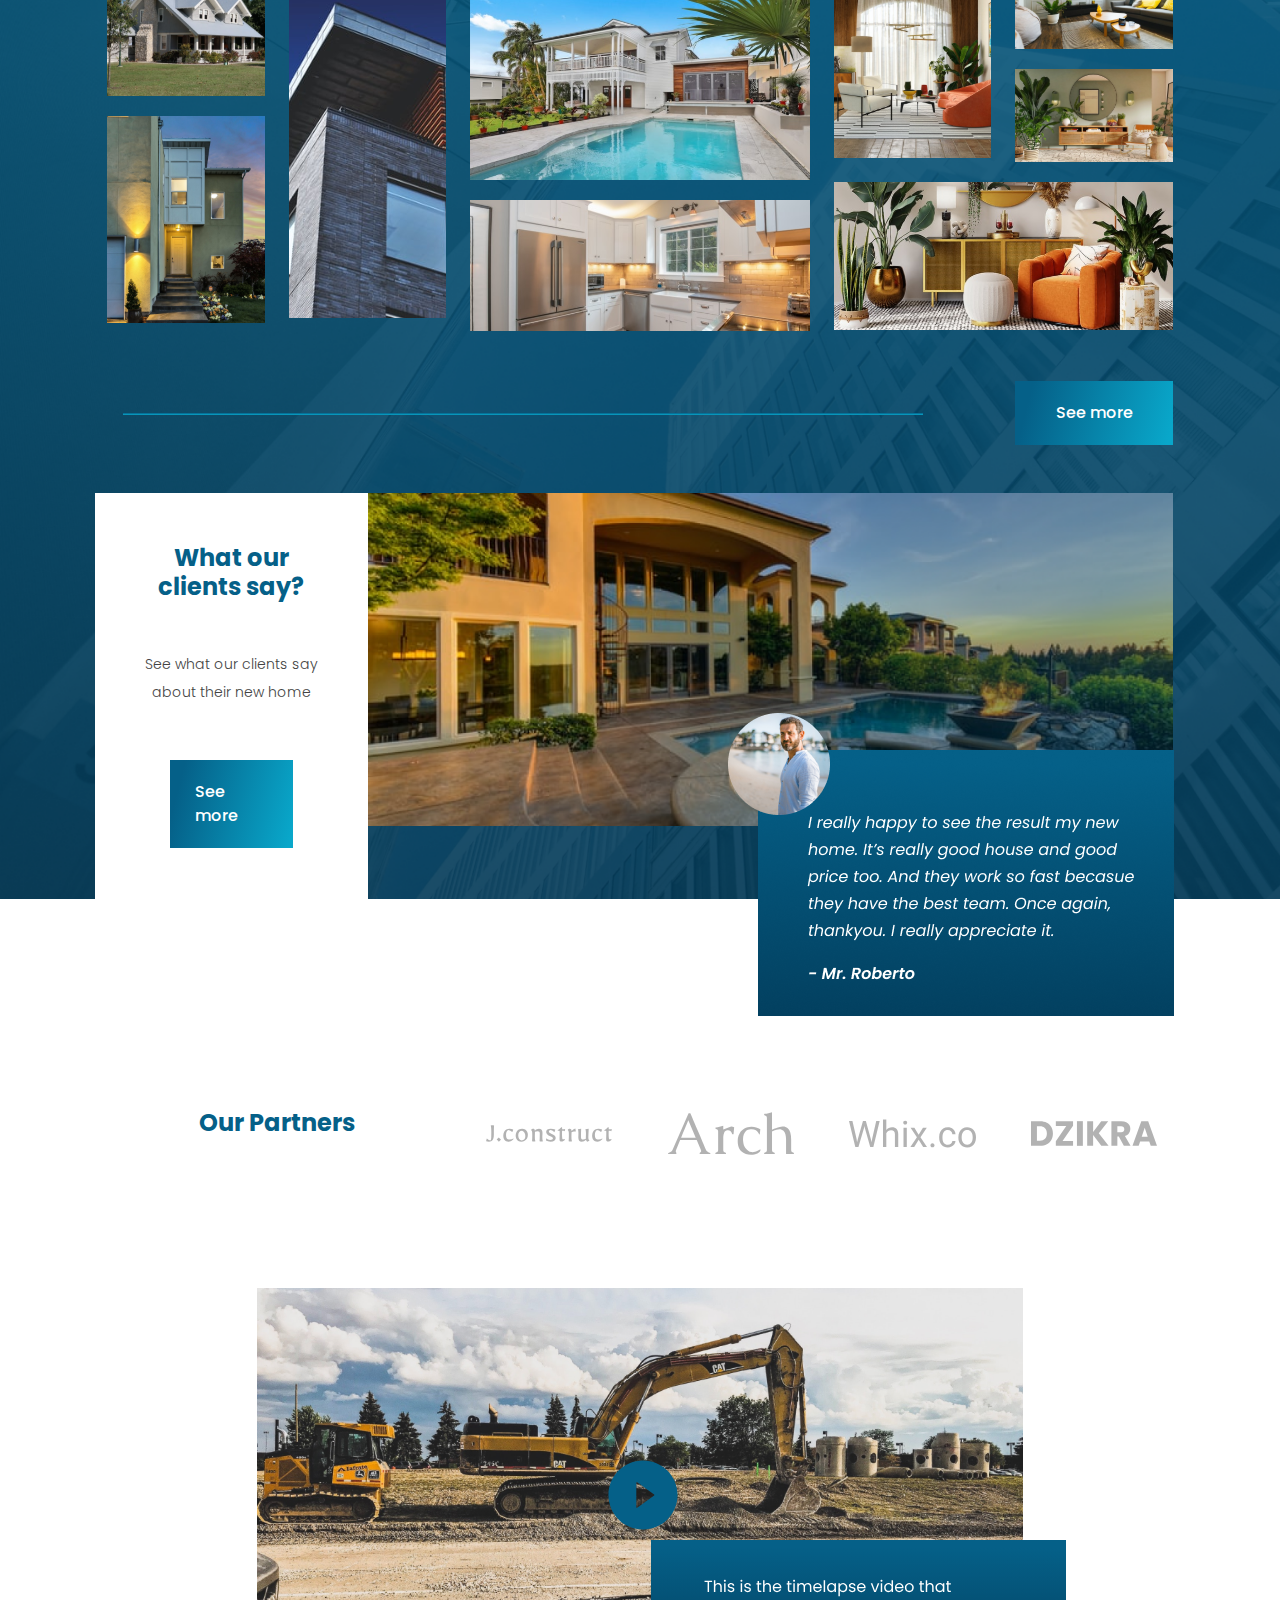
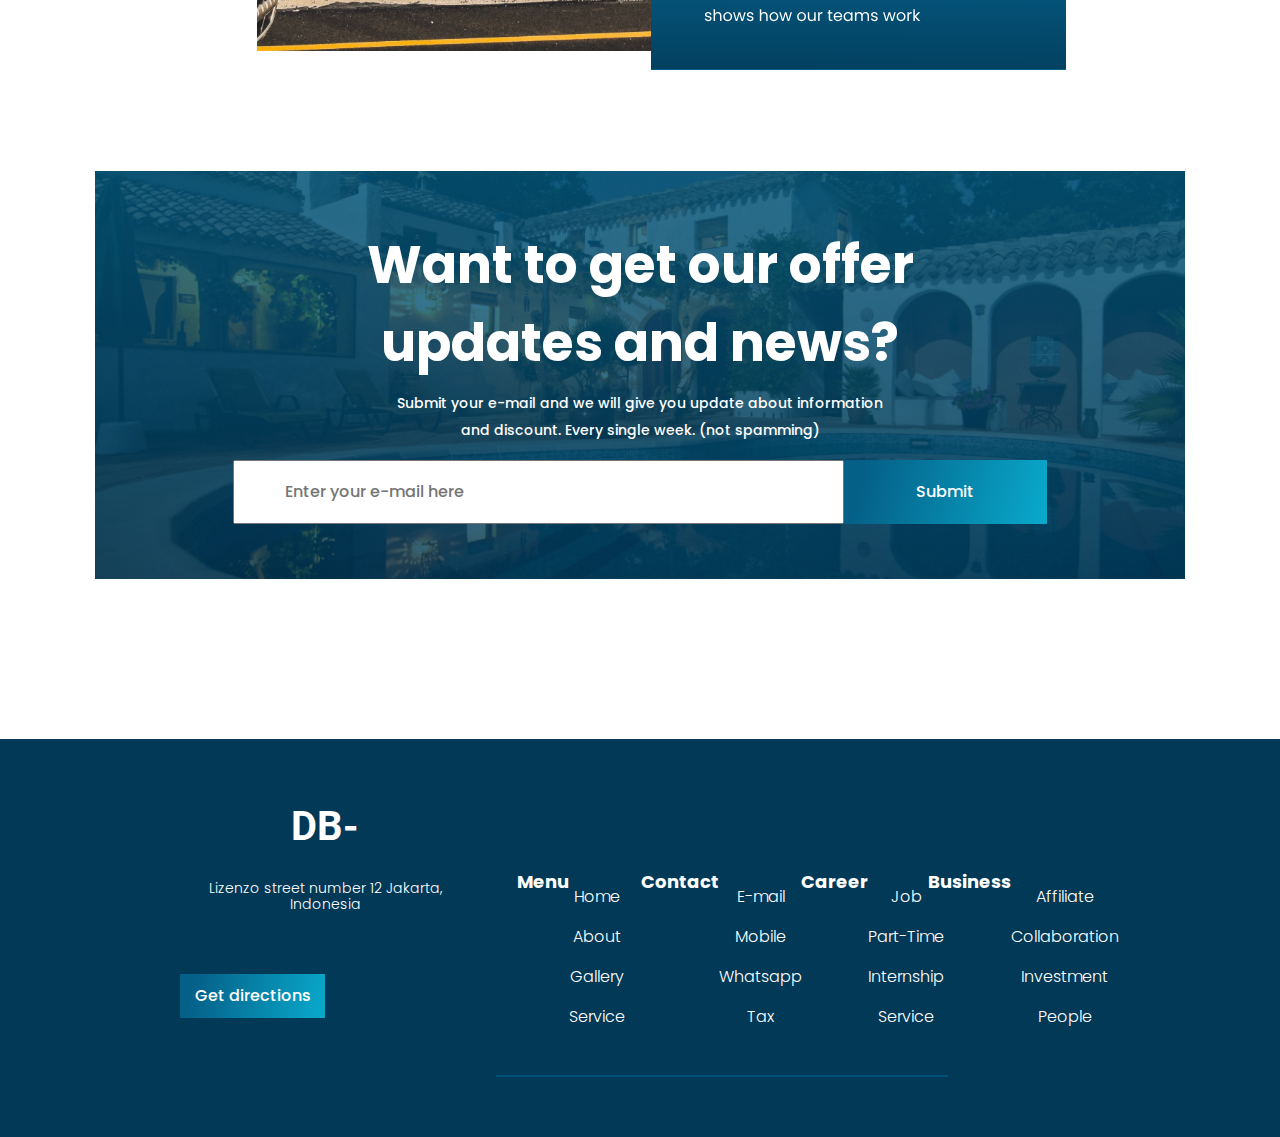
==== commit 1baf3a9b: "last_save3" ====
--- a/index.html
+++ b/index.html
@@ -23,7 +23,7 @@
             <nav class="nav d-flex justify-content-center">
                 <div class="desktop-menu">
                     <div class="container-fluid d-flex justify-content-between align-items-center">
-                        <div class="icon">DB-</div>
+                        <div class="icon"><a href="index.html">DB-</a></div>
                         <div class="nav-menu">
                             <ul class="d-flex">
                                 <li><a href="index.html">Home</a></li>
@@ -39,7 +39,7 @@
                     </div>
                 </div>
                 <div class="phone-menu container-fluid">
-                    <div class="icon">DB-</div>
+                    <div class="icon"><a href="index.html">DB-</a></div>
                     <div class="p-nav">
                         <label for="checkbox"><i class="fa-solid fa-bars"></i></label>
                         <input type="checkbox" name="checkbox" id="checkbox">
--- a/css/style.css
+++ b/css/style.css
@@ -68,6 +68,14 @@
 
 .custom-btn:hover {
   background: linear-gradient(104.58deg, #09a7ca 10.57%, #056088 96.62%);
+}
+
+.icon a {
+  color: #fff;
+}
+
+.icon a:hover {
+  color: #bdbdbd;
 }
 
 .bg {
